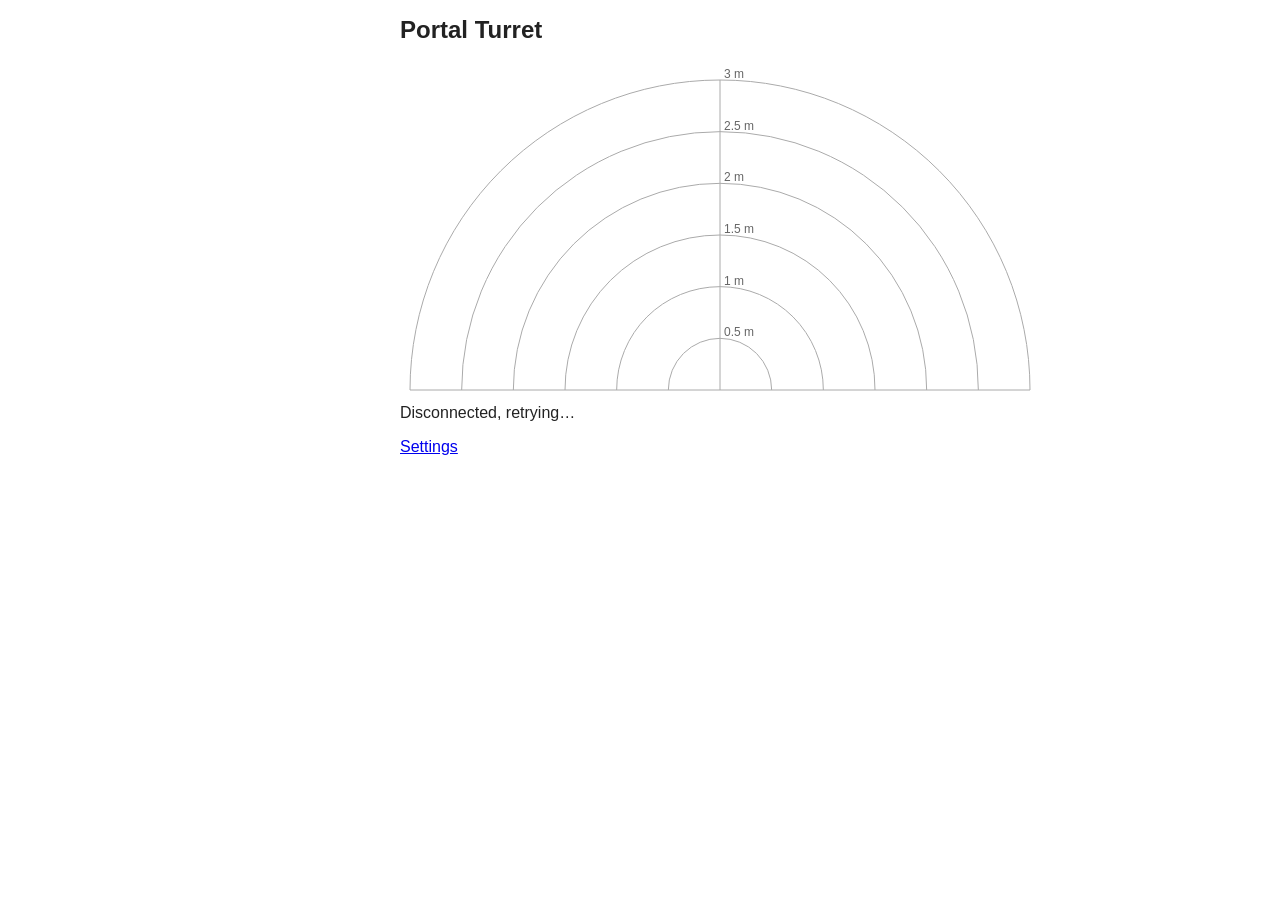
==== data/www/index.html @ d2f141dc "Added reset settings button. Added setting for delay after disengage." ====
<!DOCTYPE html>
<html lang="en">
<head>
  <meta charset="utf-8">
  <meta name="viewport" content="width=device-width, initial-scale=1">
  <title>Portal Turret</title>
  <link rel="stylesheet" href="style.css">
</head>
<body>
  <main>
    <h1>Portal Turret</h1>
    <canvas id="radar" width="640" height="340"></canvas>
    <div id="connection" role="status">Connecting…</div>
    <p><a href="settings.html">Settings</a></p>  </main>
  <script src="index.js"></script>
</body>
</html>
---- data/www/style.css ----
body {
  font-family: sans-serif;
  margin: 0;
  padding: 16px;
  background: #fff;
  color: #222;
}

main {
  max-width: 480px;
  margin: 0 auto;
}

h1 {
  font-size: 1.5rem;
  margin: 0 0 16px;
}

.field {
  display: grid;
  grid-template-columns: 1fr auto;
  gap: 4px 8px;
  margin-bottom: 16px;
}

.field label {
  grid-column: 1 / -1;
  font-weight: bold;
}

.field input[type="text"],
.field input[type="number"] {
  padding: 6px 8px;
  font-size: 1rem;
  border: 1px solid #aaa;
  border-radius: 4px;
}

.field input[type="checkbox"] {
  justify-self: start;
  width: 20px;
  height: 20px;
}

.field .hint {
  grid-column: 1 / -1;
  font-size: 0.85rem;
  color: #666;
}

button {
  padding: 6px 12px;
  font-size: 1rem;
  cursor: pointer;
}

.actions {
  display: flex;
  align-items: center;
  gap: 12px;
}

#status.ok { color: #1a7f37; }
#status.error { color: #c62828; }
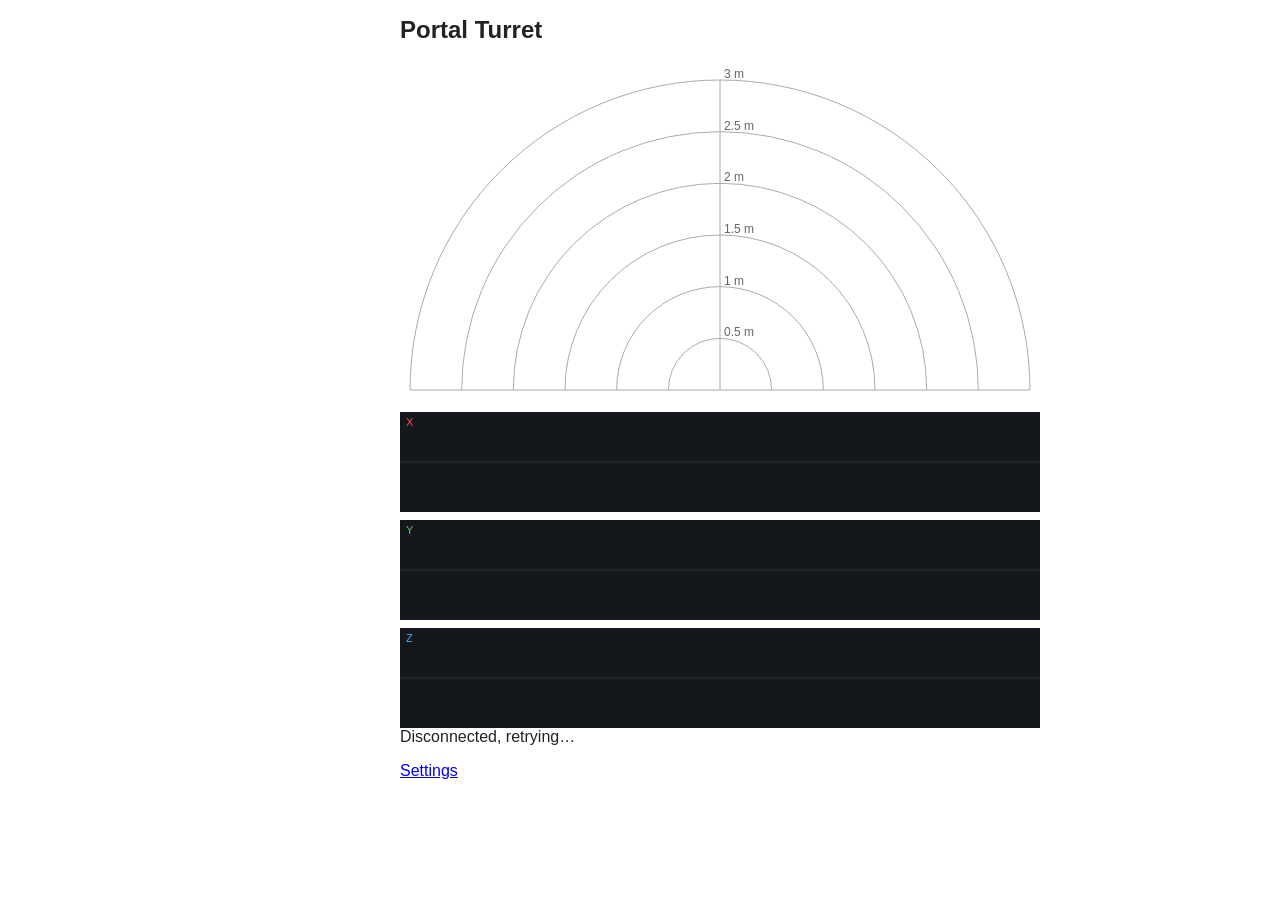
==== commit e3488bef: "Added graphs for accelerometer graphs" ====
--- a/data/www/index.html
+++ b/data/www/index.html
@@ -10,6 +10,11 @@
   <main>
     <h1>Portal Turret</h1>
     <canvas id="radar" width="640" height="340"></canvas>
+    <div class="graphs">
+      <canvas id="graph-x" class="graph" data-color="#ef5350"></canvas>
+      <canvas id="graph-y" class="graph" data-color="#66bb6a"></canvas>
+      <canvas id="graph-z" class="graph" data-color="#42a5f5"></canvas>
+    </div>
     <div id="connection" role="status">Connecting…</div>
     <p><a href="settings.html">Settings</a></p>  </main>
   <script src="index.js"></script>
--- a/data/www/style.css
+++ b/data/www/style.css
@@ -1,3 +1,12 @@
+/* Accelerometer graph tweakables. */
+:root {
+  --graph-width: 640px;
+  --graph-height: 100px;
+  --graph-gap: 8px;
+  --graph-background: #14181d;
+  --graph-grid: #2a313a;
+}
+
 body {
   font-family: sans-serif;
   margin: 0;
@@ -62,3 +71,17 @@
 
 #status.ok { color: #1a7f37; }
 #status.error { color: #c62828; }
+
+.graphs {
+  display: flex;
+  flex-direction: column;
+  gap: var(--graph-gap);
+  margin-top: var(--graph-gap);
+}
+
+canvas.graph {
+  display: block;
+  width: var(--graph-width);
+  height: var(--graph-height);
+  background: var(--graph-background);
+}
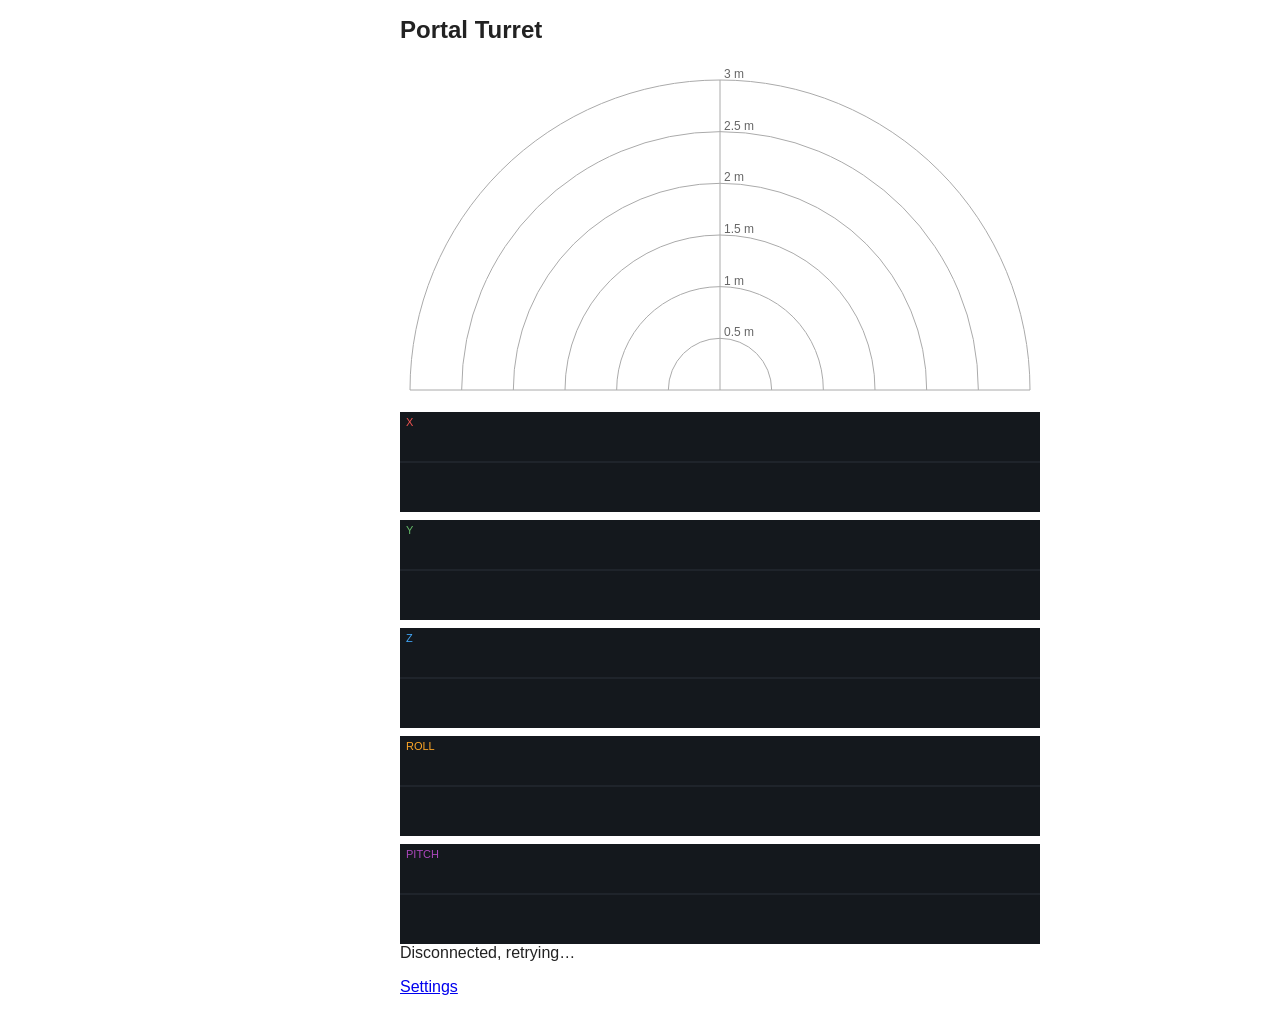
==== commit 13150b8f: "Smoothing acceleration" ====
--- a/data/www/index.html
+++ b/data/www/index.html
@@ -11,9 +11,11 @@
     <h1>Portal Turret</h1>
     <canvas id="radar" width="640" height="340"></canvas>
     <div class="graphs">
-      <canvas id="graph-x" class="graph" data-color="#ef5350"></canvas>
-      <canvas id="graph-y" class="graph" data-color="#66bb6a"></canvas>
-      <canvas id="graph-z" class="graph" data-color="#42a5f5"></canvas>
+      <canvas id="graph-x" class="graph" data-min="-20" data-max="20" data-color="#ef5350"></canvas>
+      <canvas id="graph-y" class="graph" data-min="-20" data-max="20" data-color="#66bb6a"></canvas>
+      <canvas id="graph-z" class="graph" data-min="-20" data-max="20" data-color="#42a5f5"></canvas>
+      <canvas id="graph-roll" class="graph" data-color="#ffa726" data-min="-180" data-max="180"></canvas>
+      <canvas id="graph-pitch" class="graph" data-color="#ab47bc" data-min="-90" data-max="90"></canvas>
     </div>
     <div id="connection" role="status">Connecting…</div>
     <p><a href="settings.html">Settings</a></p>  </main>
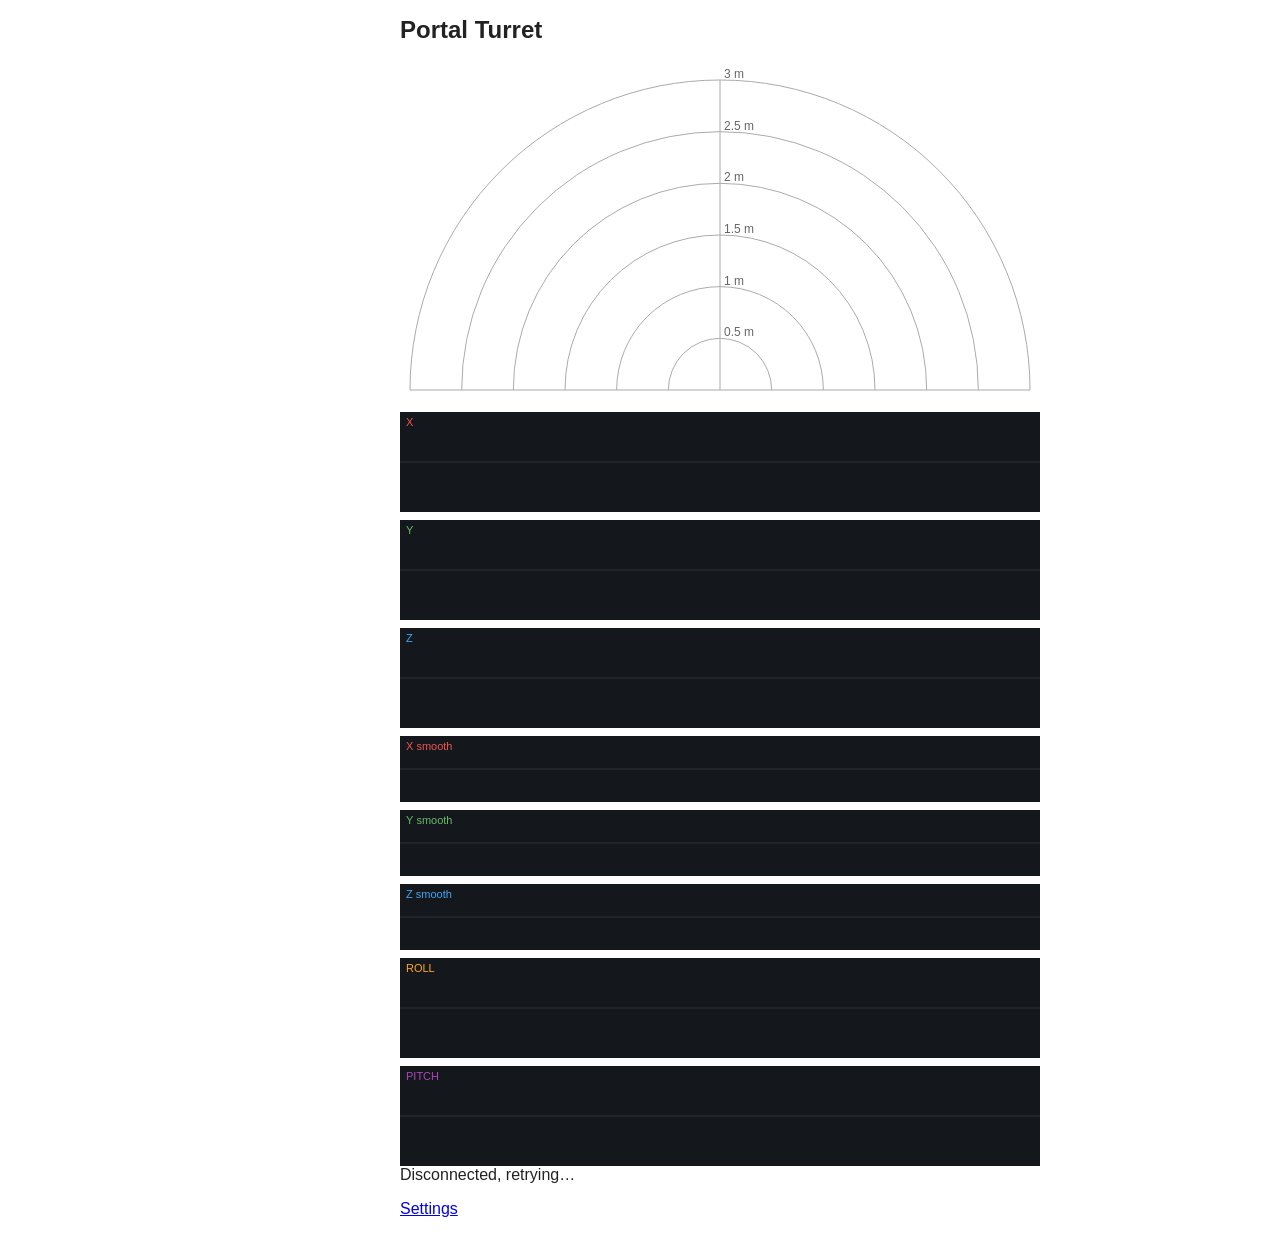
==== commit bc349dd2: "Separated smooth graphs. Added audio volume setting." ====
--- a/data/www/index.html
+++ b/data/www/index.html
@@ -14,6 +14,9 @@
       <canvas id="graph-x" class="graph" data-min="-20" data-max="20" data-color="#ef5350"></canvas>
       <canvas id="graph-y" class="graph" data-min="-20" data-max="20" data-color="#66bb6a"></canvas>
       <canvas id="graph-z" class="graph" data-min="-20" data-max="20" data-color="#42a5f5"></canvas>
+      <canvas id="graph-smooth-x" class="graph smooth" data-label="X smooth" data-min="-20" data-max="20" data-color="#ef5350"></canvas>
+      <canvas id="graph-smooth-y" class="graph smooth" data-label="Y smooth" data-min="-20" data-max="20" data-color="#66bb6a"></canvas>
+      <canvas id="graph-smooth-z" class="graph smooth" data-label="Z smooth" data-min="-20" data-max="20" data-color="#42a5f5"></canvas>
       <canvas id="graph-roll" class="graph" data-color="#ffa726" data-min="-180" data-max="180"></canvas>
       <canvas id="graph-pitch" class="graph" data-color="#ab47bc" data-min="-90" data-max="90"></canvas>
     </div>
--- a/data/www/style.css
+++ b/data/www/style.css
@@ -2,6 +2,7 @@
 :root {
   --graph-width: 640px;
   --graph-height: 100px;
+  --graph-smooth-height: calc(var(--graph-height) * 0.66);
   --graph-gap: 8px;
   --graph-background: #14181d;
   --graph-grid: #2a313a;
@@ -85,3 +86,7 @@
   height: var(--graph-height);
   background: var(--graph-background);
 }
+
+canvas.graph.smooth {
+  height: var(--graph-smooth-height);
+}
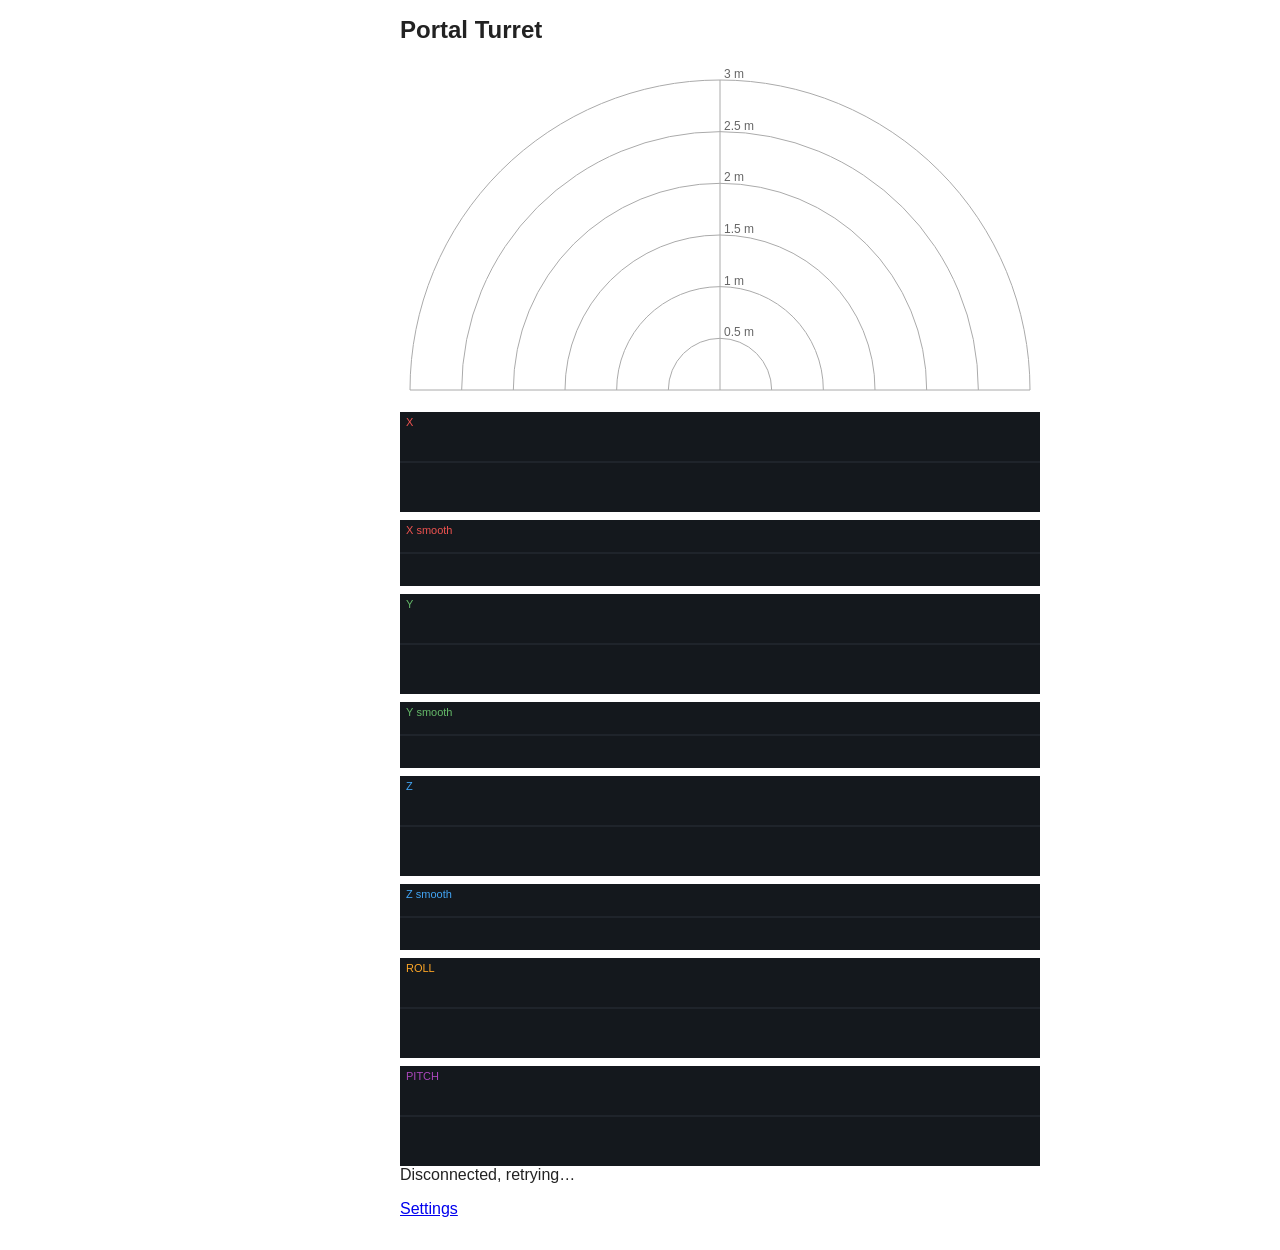
==== commit 0717e702: "Working on interupts by tilt/shake, added Inertia servo for smooth movement." ====
--- a/data/www/index.html
+++ b/data/www/index.html
@@ -12,10 +12,10 @@
     <canvas id="radar" width="640" height="340"></canvas>
     <div class="graphs">
       <canvas id="graph-x" class="graph" data-min="-20" data-max="20" data-color="#ef5350"></canvas>
+      <canvas id="graph-smooth-x" class="graph smooth" data-label="X smooth" data-min="-20" data-max="20" data-color="#ef5350"></canvas>
       <canvas id="graph-y" class="graph" data-min="-20" data-max="20" data-color="#66bb6a"></canvas>
+      <canvas id="graph-smooth-y" class="graph smooth" data-label="Y smooth" data-min="-20" data-max="20" data-color="#66bb6a"></canvas>
       <canvas id="graph-z" class="graph" data-min="-20" data-max="20" data-color="#42a5f5"></canvas>
-      <canvas id="graph-smooth-x" class="graph smooth" data-label="X smooth" data-min="-20" data-max="20" data-color="#ef5350"></canvas>
-      <canvas id="graph-smooth-y" class="graph smooth" data-label="Y smooth" data-min="-20" data-max="20" data-color="#66bb6a"></canvas>
       <canvas id="graph-smooth-z" class="graph smooth" data-label="Z smooth" data-min="-20" data-max="20" data-color="#42a5f5"></canvas>
       <canvas id="graph-roll" class="graph" data-color="#ffa726" data-min="-180" data-max="180"></canvas>
       <canvas id="graph-pitch" class="graph" data-color="#ab47bc" data-min="-90" data-max="90"></canvas>
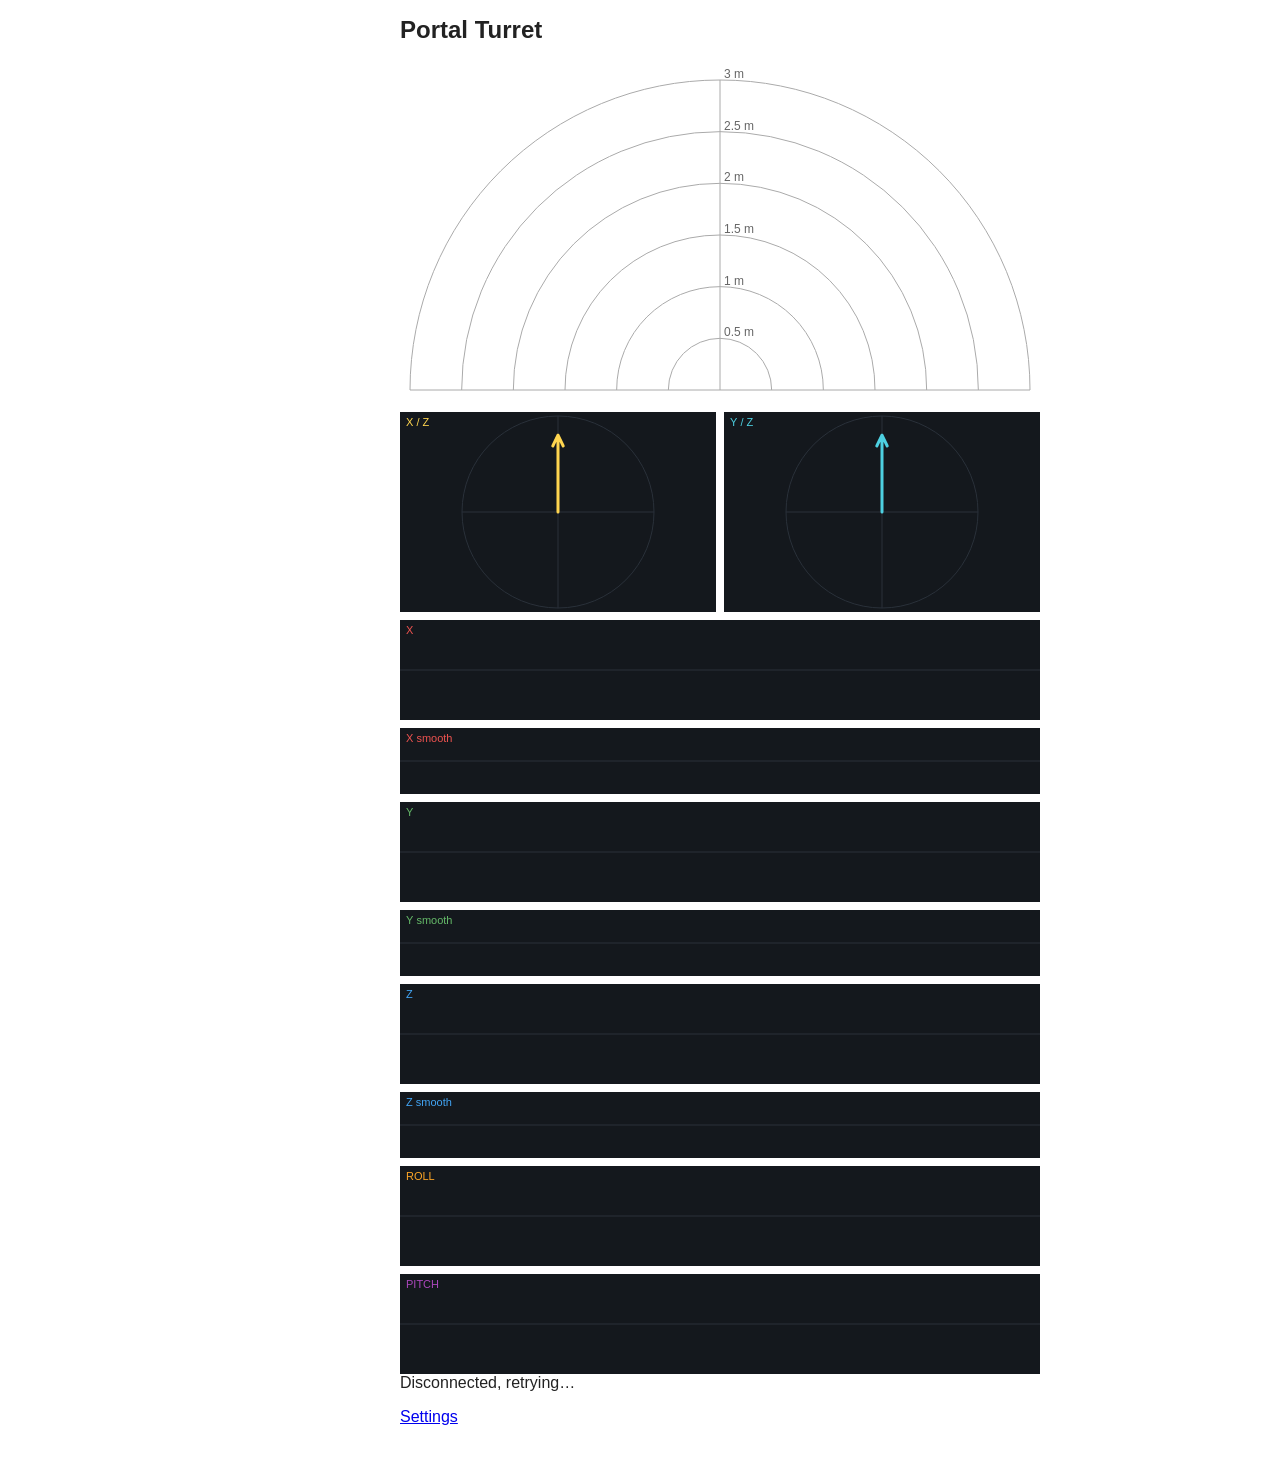
==== commit d1dcfb51: "Added impulse detection for picking up the turret" ====
--- a/data/www/index.html
+++ b/data/www/index.html
@@ -10,13 +10,17 @@
   <main>
     <h1>Portal Turret</h1>
     <canvas id="radar" width="640" height="340"></canvas>
+    <div class="vectors">
+      <canvas id="vector-xz" class="vector" data-label="X / Z" data-h="0" data-v="2" data-color="#ffd54f"></canvas>
+      <canvas id="vector-yz" class="vector" data-label="Y / Z" data-h="1" data-v="2" data-color="#4dd0e1"></canvas>
+    </div>
     <div class="graphs">
       <canvas id="graph-x" class="graph" data-min="-20" data-max="20" data-color="#ef5350"></canvas>
       <canvas id="graph-smooth-x" class="graph smooth" data-label="X smooth" data-min="-20" data-max="20" data-color="#ef5350"></canvas>
       <canvas id="graph-y" class="graph" data-min="-20" data-max="20" data-color="#66bb6a"></canvas>
       <canvas id="graph-smooth-y" class="graph smooth" data-label="Y smooth" data-min="-20" data-max="20" data-color="#66bb6a"></canvas>
-      <canvas id="graph-z" class="graph" data-min="-20" data-max="20" data-color="#42a5f5"></canvas>
-      <canvas id="graph-smooth-z" class="graph smooth" data-label="Z smooth" data-min="-20" data-max="20" data-color="#42a5f5"></canvas>
+      <canvas id="graph-z" class="graph" data-min="-1" data-max="12" data-color="#42a5f5"></canvas>
+      <canvas id="graph-smooth-z" class="graph smooth" data-label="Z smooth" data-min="-1" data-max="12" data-color="#42a5f5"></canvas>
       <canvas id="graph-roll" class="graph" data-color="#ffa726" data-min="-180" data-max="180"></canvas>
       <canvas id="graph-pitch" class="graph" data-color="#ab47bc" data-min="-90" data-max="90"></canvas>
     </div>
--- a/data/www/style.css
+++ b/data/www/style.css
@@ -4,6 +4,8 @@
   --graph-height: 100px;
   --graph-smooth-height: calc(var(--graph-height) * 0.66);
   --graph-gap: 8px;
+  --vector-height: 200px;
+  --vector-background: #14181d;
   --graph-background: #14181d;
   --graph-grid: #2a313a;
 }
@@ -73,6 +75,22 @@
 #status.ok { color: #1a7f37; }
 #status.error { color: #c62828; }
 
+/* Tilt arrows: two side by side, together as wide as the graphs. */
+.vectors {
+  display: flex;
+  gap: var(--graph-gap);
+  width: var(--graph-width);
+  margin-top: var(--graph-gap);
+}
+
+canvas.vector {
+  display: block;
+  flex: 1 1 0;
+  min-width: 0;
+  height: var(--vector-height);
+  background: var(--vector-background);
+}
+
 .graphs {
   display: flex;
   flex-direction: column;
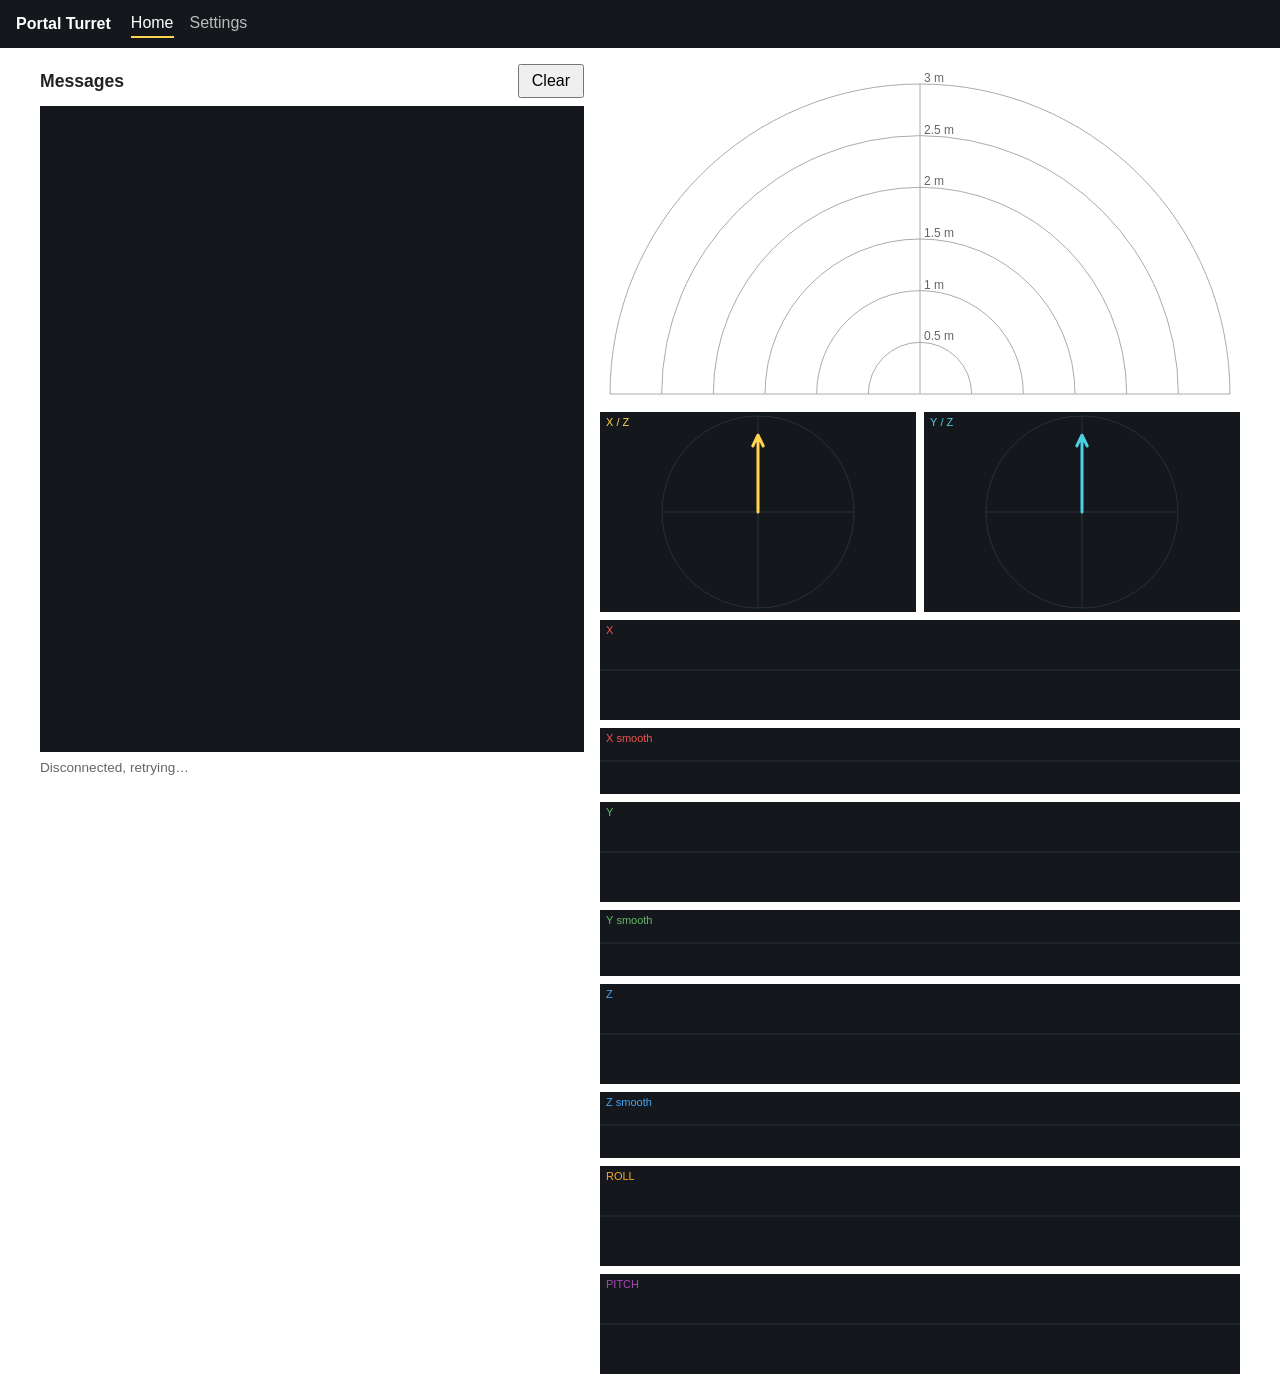
==== commit fa5997d4: "Added a logger, added navigation to the web portal." ====
--- a/data/www/index.html
+++ b/data/www/index.html
@@ -7,25 +7,37 @@
   <link rel="stylesheet" href="style.css">
 </head>
 <body>
-  <main>
-    <h1>Portal Turret</h1>
-    <canvas id="radar" width="640" height="340"></canvas>
-    <div class="vectors">
-      <canvas id="vector-xz" class="vector" data-label="X / Z" data-h="0" data-v="2" data-color="#ffd54f"></canvas>
-      <canvas id="vector-yz" class="vector" data-label="Y / Z" data-h="1" data-v="2" data-color="#4dd0e1"></canvas>
+  <header id="site-nav"><span class="brand">Portal Turret</span></header>
+  <main class="wide">
+    <div class="columns">
+      <section class="column log-column" aria-label="Turret messages">
+        <div class="log-header">
+          <h2>Messages</h2>
+          <button type="button" id="log-clear">Clear</button>
+        </div>
+        <div id="log" role="log" aria-live="polite"></div>
+        <div id="connection" role="status">Connecting…</div>
+      </section>
+      <section class="column graph-column" aria-label="Sensors">
+        <canvas id="radar" width="640" height="340"></canvas>
+        <div class="vectors">
+          <canvas id="vector-xz" class="vector" data-label="X / Z" data-h="0" data-v="2" data-color="#ffd54f"></canvas>
+          <canvas id="vector-yz" class="vector" data-label="Y / Z" data-h="1" data-v="2" data-color="#4dd0e1"></canvas>
+        </div>
+        <div class="graphs">
+          <canvas id="graph-x" class="graph" data-min="-20" data-max="20" data-color="#ef5350"></canvas>
+          <canvas id="graph-smooth-x" class="graph smooth" data-label="X smooth" data-min="-20" data-max="20" data-color="#ef5350"></canvas>
+          <canvas id="graph-y" class="graph" data-min="-20" data-max="20" data-color="#66bb6a"></canvas>
+          <canvas id="graph-smooth-y" class="graph smooth" data-label="Y smooth" data-min="-20" data-max="20" data-color="#66bb6a"></canvas>
+          <canvas id="graph-z" class="graph" data-min="-1" data-max="12" data-color="#42a5f5"></canvas>
+          <canvas id="graph-smooth-z" class="graph smooth" data-label="Z smooth" data-min="-1" data-max="12" data-color="#42a5f5"></canvas>
+          <canvas id="graph-roll" class="graph" data-color="#ffa726" data-min="-180" data-max="180"></canvas>
+          <canvas id="graph-pitch" class="graph" data-color="#ab47bc" data-min="-90" data-max="90"></canvas>
+        </div>
+      </section>
     </div>
-    <div class="graphs">
-      <canvas id="graph-x" class="graph" data-min="-20" data-max="20" data-color="#ef5350"></canvas>
-      <canvas id="graph-smooth-x" class="graph smooth" data-label="X smooth" data-min="-20" data-max="20" data-color="#ef5350"></canvas>
-      <canvas id="graph-y" class="graph" data-min="-20" data-max="20" data-color="#66bb6a"></canvas>
-      <canvas id="graph-smooth-y" class="graph smooth" data-label="Y smooth" data-min="-20" data-max="20" data-color="#66bb6a"></canvas>
-      <canvas id="graph-z" class="graph" data-min="-1" data-max="12" data-color="#42a5f5"></canvas>
-      <canvas id="graph-smooth-z" class="graph smooth" data-label="Z smooth" data-min="-1" data-max="12" data-color="#42a5f5"></canvas>
-      <canvas id="graph-roll" class="graph" data-color="#ffa726" data-min="-180" data-max="180"></canvas>
-      <canvas id="graph-pitch" class="graph" data-color="#ab47bc" data-min="-90" data-max="90"></canvas>
-    </div>
-    <div id="connection" role="status">Connecting…</div>
-    <p><a href="settings.html">Settings</a></p>  </main>
+  </main>
+  <script src="nav.js"></script>
   <script src="index.js"></script>
 </body>
 </html>
--- a/data/www/style.css
+++ b/data/www/style.css
@@ -13,7 +13,6 @@
 body {
   font-family: sans-serif;
   margin: 0;
-  padding: 16px;
   background: #fff;
   color: #222;
 }
@@ -21,6 +20,110 @@
 main {
   max-width: 480px;
   margin: 0 auto;
+  padding: 16px;
+}
+
+main.wide {
+  max-width: 1200px;
+}
+
+/* Shared navigation header, filled from nav.json by nav.js. */
+#site-nav {
+  display: flex;
+  align-items: center;
+  flex-wrap: wrap;
+  gap: 4px 20px;
+  padding: 10px 16px;
+  background: #14181d;
+  color: #fff;
+}
+
+#site-nav .brand {
+  font-weight: bold;
+}
+
+#site-nav nav {
+  display: flex;
+  flex-wrap: wrap;
+  gap: 4px 16px;
+}
+
+#site-nav a {
+  color: #bbb;
+  text-decoration: none;
+  padding: 4px 0;
+  border-bottom: 2px solid transparent;
+}
+
+#site-nav a:hover { color: #fff; }
+#site-nav a.active {
+  color: #fff;
+  border-bottom-color: #ffd54f;
+}
+
+/* Two columns: messages left, graphs right. Stacks on narrow screens. */
+.columns {
+  display: grid;
+  grid-template-columns: minmax(0, 1fr) minmax(0, var(--graph-width));
+  gap: 16px;
+  align-items: start;
+}
+
+.column {
+  min-width: 0;
+}
+
+.log-column {
+  position: sticky;
+  top: 8px;
+}
+
+.log-header {
+  display: flex;
+  align-items: center;
+  justify-content: space-between;
+  margin-bottom: 8px;
+}
+
+.log-header h2 {
+  font-size: 1.1rem;
+  margin: 0;
+}
+
+#log {
+  height: 70vh;
+  overflow-y: auto;
+  padding: 8px;
+  background: var(--graph-background);
+  color: #fff;
+  font-family: monospace;
+  font-size: 0.85rem;
+  white-space: pre-wrap;
+  overflow-wrap: anywhere;
+}
+
+#log .entry { padding: 1px 0; }
+#log .time { color: #777; margin-right: 6px; }
+#log .log { color: #fff; }
+#log .warning { color: #ffd54f; }
+#log .error { color: #ef5350; }
+
+#connection {
+  margin-top: 8px;
+  font-size: 0.85rem;
+  color: #666;
+}
+
+@media (max-width: 800px) {
+  .columns {
+    grid-template-columns: minmax(0, 1fr);
+  }
+  .log-column {
+    position: static;
+  }
+  #log {
+    height: 35vh;
+  }
 }
 
 h1 {
@@ -79,8 +182,15 @@
 .vectors {
   display: flex;
   gap: var(--graph-gap);
-  width: var(--graph-width);
+  max-width: var(--graph-width);
   margin-top: var(--graph-gap);
+}
+
+#radar {
+  display: block;
+  width: 100%;
+  max-width: var(--graph-width);
+  height: auto;
 }
 
 canvas.vector {
@@ -100,7 +210,8 @@
 
 canvas.graph {
   display: block;
-  width: var(--graph-width);
+  width: 100%;
+  max-width: var(--graph-width);
   height: var(--graph-height);
   background: var(--graph-background);
 }
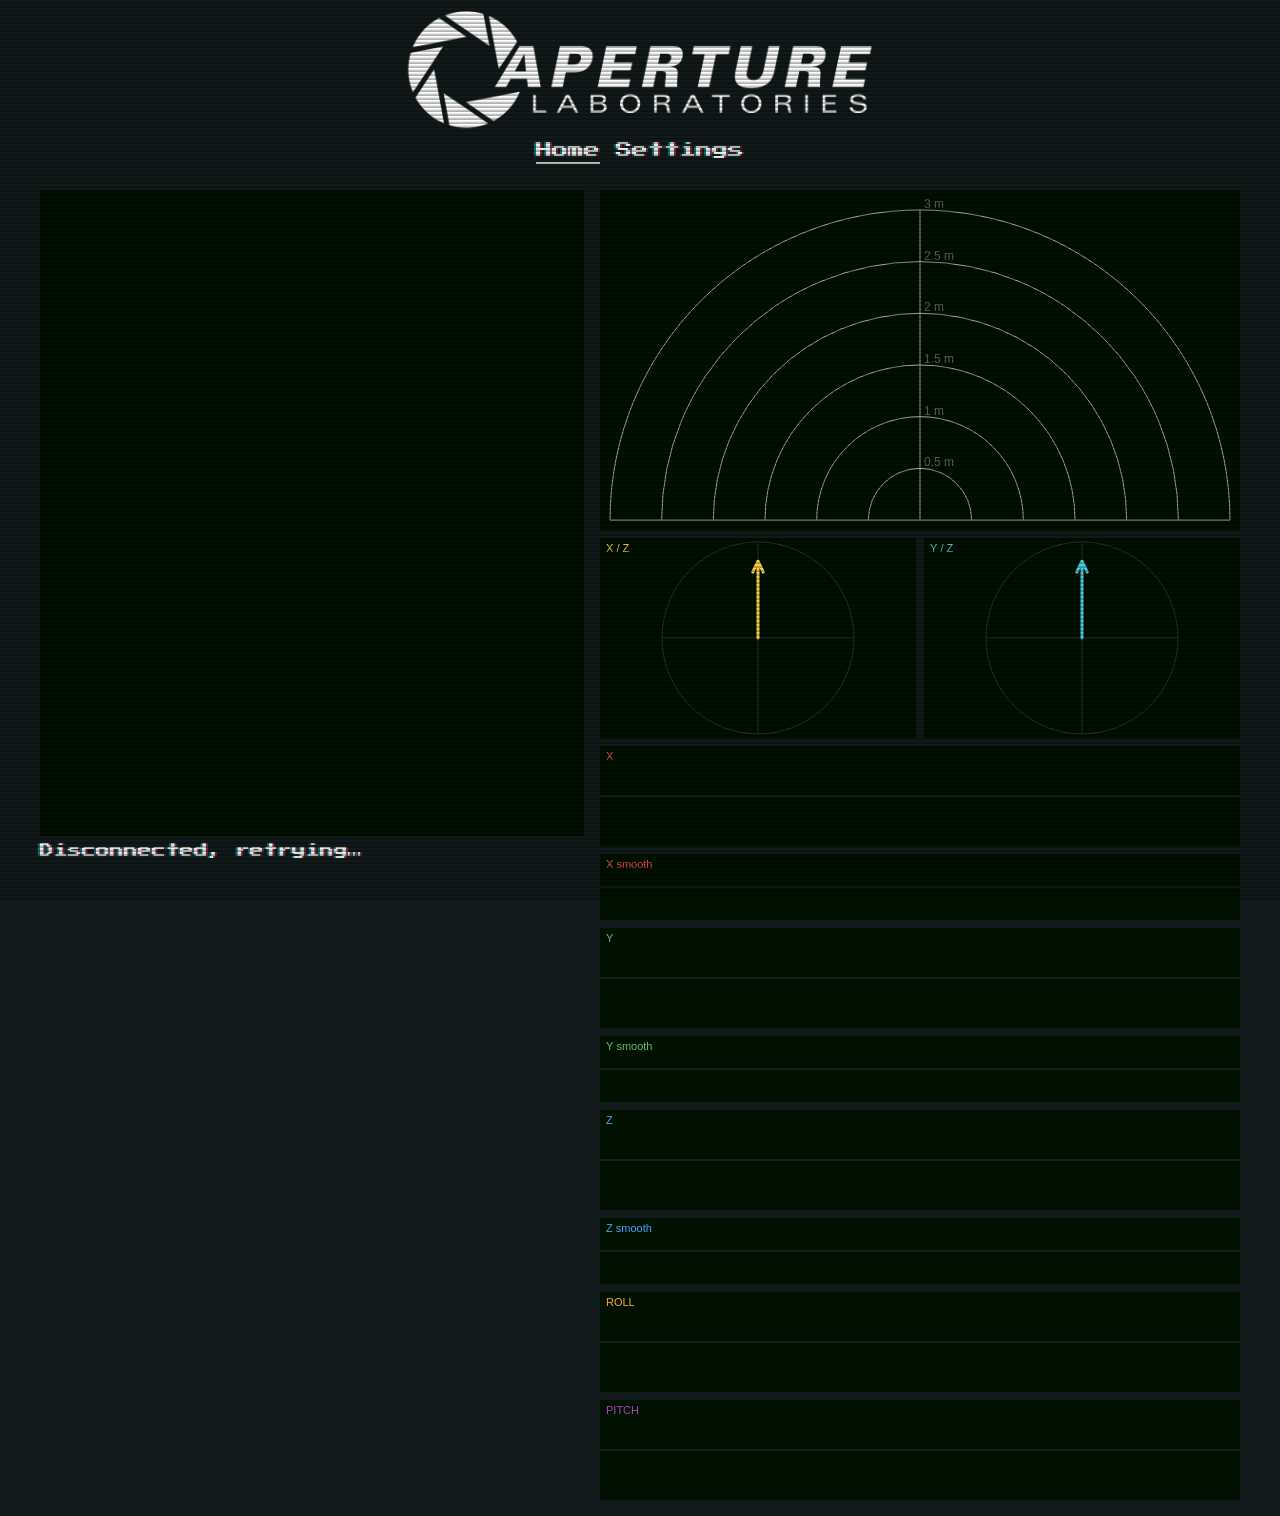
==== commit d2b4a7a3: "Better portal. Better audio. Better everything I guess." ====
--- a/data/www/index.html
+++ b/data/www/index.html
@@ -1,20 +1,23 @@
 <!DOCTYPE html>
 <html lang="en">
+
 <head>
+  <link rel="preconnect" href="https://fonts.googleapis.com">
+  <link rel="preconnect" href="https://fonts.gstatic.com" crossorigin>
+  <link href="https://fonts.googleapis.com/css2?family=Pixelify+Sans:wght@400..700&family=Press+Start+2P&display=swap"
+    rel="stylesheet">
+
   <meta charset="utf-8">
   <meta name="viewport" content="width=device-width, initial-scale=1">
   <title>Portal Turret</title>
   <link rel="stylesheet" href="style.css">
 </head>
+
 <body>
-  <header id="site-nav"><span class="brand">Portal Turret</span></header>
+  <header id="site-nav"><span class="brand"><img src="apreture_logo.png" alt="Portal Turret"></span></header>
   <main class="wide">
     <div class="columns">
       <section class="column log-column" aria-label="Turret messages">
-        <div class="log-header">
-          <h2>Messages</h2>
-          <button type="button" id="log-clear">Clear</button>
-        </div>
         <div id="log" role="log" aria-live="polite"></div>
         <div id="connection" role="status">Connecting…</div>
       </section>
@@ -26,18 +29,23 @@
         </div>
         <div class="graphs">
           <canvas id="graph-x" class="graph" data-min="-20" data-max="20" data-color="#ef5350"></canvas>
-          <canvas id="graph-smooth-x" class="graph smooth" data-label="X smooth" data-min="-20" data-max="20" data-color="#ef5350"></canvas>
+          <canvas id="graph-smooth-x" class="graph smooth" data-label="X smooth" data-min="-20" data-max="20"
+            data-color="#ef5350"></canvas>
           <canvas id="graph-y" class="graph" data-min="-20" data-max="20" data-color="#66bb6a"></canvas>
-          <canvas id="graph-smooth-y" class="graph smooth" data-label="Y smooth" data-min="-20" data-max="20" data-color="#66bb6a"></canvas>
+          <canvas id="graph-smooth-y" class="graph smooth" data-label="Y smooth" data-min="-20" data-max="20"
+            data-color="#66bb6a"></canvas>
           <canvas id="graph-z" class="graph" data-min="-1" data-max="12" data-color="#42a5f5"></canvas>
-          <canvas id="graph-smooth-z" class="graph smooth" data-label="Z smooth" data-min="-1" data-max="12" data-color="#42a5f5"></canvas>
+          <canvas id="graph-smooth-z" class="graph smooth" data-label="Z smooth" data-min="-1" data-max="12"
+            data-color="#42a5f5"></canvas>
           <canvas id="graph-roll" class="graph" data-color="#ffa726" data-min="-180" data-max="180"></canvas>
           <canvas id="graph-pitch" class="graph" data-color="#ab47bc" data-min="-90" data-max="90"></canvas>
         </div>
       </section>
     </div>
   </main>
+  <div id="interlaced"></div>
   <script src="nav.js"></script>
   <script src="index.js"></script>
 </body>
-</html>
+
+</html>
--- a/data/www/style.css
+++ b/data/www/style.css
@@ -6,15 +6,36 @@
   --graph-gap: 8px;
   --vector-height: 200px;
   --vector-background: #14181d;
-  --graph-background: #14181d;
+  --graph-background: #001100;
   --graph-grid: #2a313a;
+
+  --text-color: #ebf0eb;
+  --text-color-warning: #ffee00;
+  --text-color-error: #ff5100;
 }
 
 body {
-  font-family: sans-serif;
+  /*font-family: "Pixelify Sans", sans-serif;
+  font-optical-sizing: auto;
+  font-style: normal;*/
+
+  background-color: #121a1b;
+
+  font-family: "Press Start 2P", system-ui;
+  font-weight: 400;
+  font-style: normal;
+
   margin: 0;
-  background: #fff;
-  color: #222;
+  color: var(--text-color);
+}
+
+input, button {
+  font-family: "Press Start 2P", system-ui;
+  font-weight: 400;
+  font-style: normal;
+  border: 2px solid #aaa;
+  background-color: transparent;
+  color: white;
 }
 
 main {
@@ -30,35 +51,46 @@
 /* Shared navigation header, filled from nav.json by nav.js. */
 #site-nav {
   display: flex;
+  flex-direction: column;
   align-items: center;
-  flex-wrap: wrap;
-  gap: 4px 20px;
+  gap: 8px;
   padding: 10px 16px;
-  background: #14181d;
-  color: #fff;
+  color: var(--text-color);
 }
 
 #site-nav .brand {
-  font-weight: bold;
+  display: block;
+  text-align: center;
+}
+
+#site-nav .brand img {
+  display: block;
+  max-width: 100%;
+  max-height: 120px;
+  height: auto;
 }
 
 #site-nav nav {
   display: flex;
+  justify-content: center;
   flex-wrap: wrap;
   gap: 4px 16px;
 }
 
 #site-nav a {
-  color: #bbb;
+  color: var(--text-color);
   text-decoration: none;
   padding: 4px 0;
   border-bottom: 2px solid transparent;
 }
 
-#site-nav a:hover { color: #fff; }
+#site-nav a:hover {
+  color: var(--text-color);
+}
+
 #site-nav a.active {
-  color: #fff;
-  border-bottom-color: #ffd54f;
+  color: var(--text-color);
+  border-bottom-color: var(--text-color);
 }
 
 /* Two columns: messages left, graphs right. Stacks on narrow screens. */
@@ -78,49 +110,52 @@
   top: 8px;
 }
 
-.log-header {
-  display: flex;
-  align-items: center;
-  justify-content: space-between;
-  margin-bottom: 8px;
-}
-
-.log-header h2 {
-  font-size: 1.1rem;
-  margin: 0;
-}
-
 #log {
   height: 70vh;
   overflow-y: auto;
   padding: 8px;
-  background: var(--graph-background);
-  color: #fff;
-  font-family: monospace;
-  font-size: 0.85rem;
+  color: var(--text-color);
   white-space: pre-wrap;
   overflow-wrap: anywhere;
-}
-
-#log .entry { padding: 1px 0; }
-#log .time { color: #777; margin-right: 6px; }
-#log .log { color: #fff; }
-#log .warning { color: #ffd54f; }
-#log .error { color: #ef5350; }
+  background: var(--graph-background);
+}
+
+#log .entry {
+  padding: 1px 0;
+}
+
+#log .time {
+  color: var(--text-color-sub);
+  margin-right: 6px;
+}
+
+#log .log {
+  color: var(--text-color);
+}
+
+#log .warning {
+  color: var(--text-color-warning);
+}
+
+#log .error {
+  color: var(--text-color-error);
+}
 
 #connection {
   margin-top: 8px;
   font-size: 0.85rem;
-  color: #666;
+  color: var(--text-color);
 }
 
 @media (max-width: 800px) {
   .columns {
     grid-template-columns: minmax(0, 1fr);
   }
+
   .log-column {
     position: static;
   }
+
   #log {
     height: 35vh;
   }
@@ -147,7 +182,7 @@
 .field input[type="number"] {
   padding: 6px 8px;
   font-size: 1rem;
-  border: 1px solid #aaa;
+  border: 2px solid #aaa;
   border-radius: 4px;
 }
 
@@ -169,14 +204,24 @@
   cursor: pointer;
 }
 
+button[type="submit"] {
+  padding: 20px;
+  margin-bottom: 20px;;
+}
+
 .actions {
   display: flex;
   align-items: center;
   gap: 12px;
 }
 
-#status.ok { color: #1a7f37; }
-#status.error { color: #c62828; }
+#status.ok {
+  color: #1a7f37;
+}
+
+#status.error {
+  color: #c62828;
+}
 
 /* Tilt arrows: two side by side, together as wide as the graphs. */
 .vectors {
@@ -191,6 +236,7 @@
   width: 100%;
   max-width: var(--graph-width);
   height: auto;
+  background: var(--graph-background);
 }
 
 canvas.vector {
@@ -198,7 +244,7 @@
   flex: 1 1 0;
   min-width: 0;
   height: var(--vector-height);
-  background: var(--vector-background);
+  background: var(--graph-background);
 }
 
 .graphs {
@@ -219,3 +265,21 @@
 canvas.graph.smooth {
   height: var(--graph-smooth-height);
 }
+
+body {
+  text-shadow:
+    2px 0px 1px rgba(255, 71, 87, 0.5),
+    -2px 0px 1px rgba(0, 217, 255, 0.5);
+}
+
+#interlaced {
+  position: fixed;
+  background: repeating-linear-gradient(transparent 0px 1px, hsl(154 0% 0%/.3) 3px 4px);
+  top: 0;
+  left: 0;
+  right: 0;
+  bottom: 0;
+  z-index: 1;
+  pointer-events: none;
+  animation: lines 0.066666666s linear infinite;
+}
